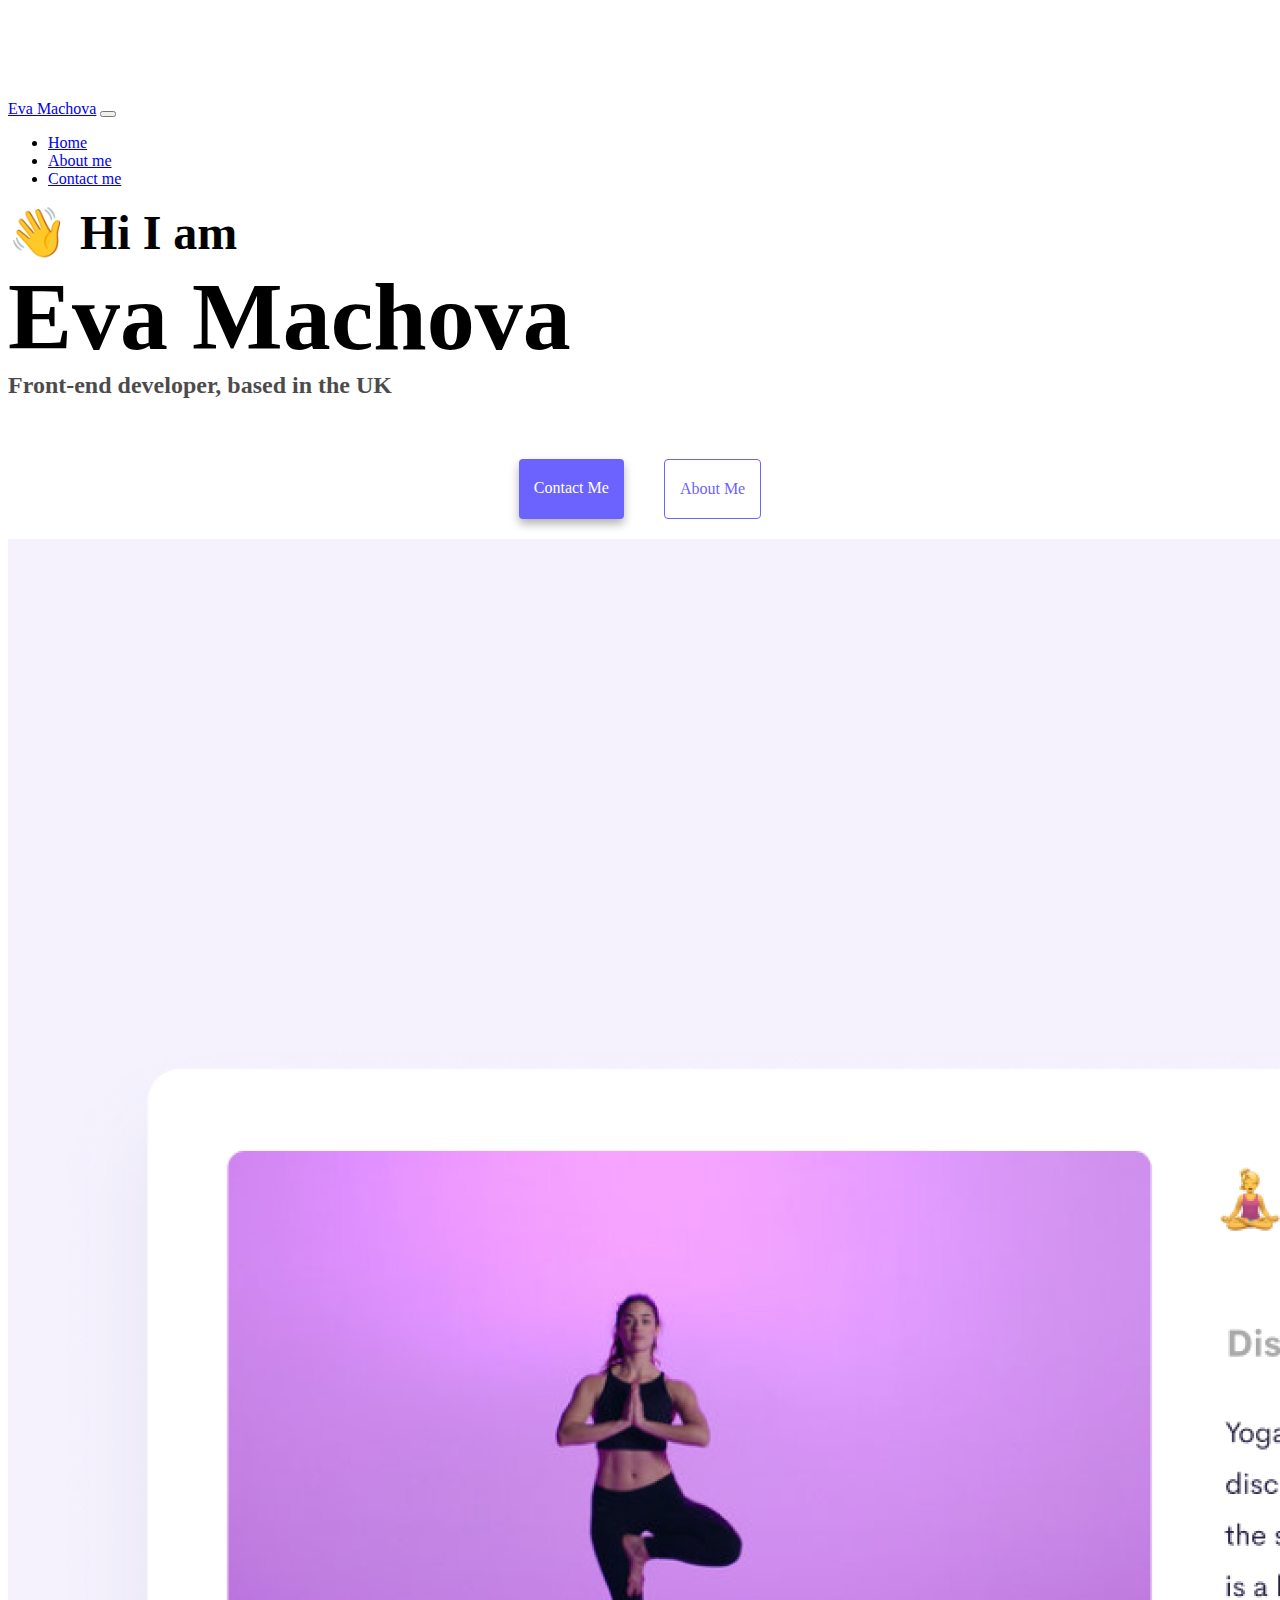
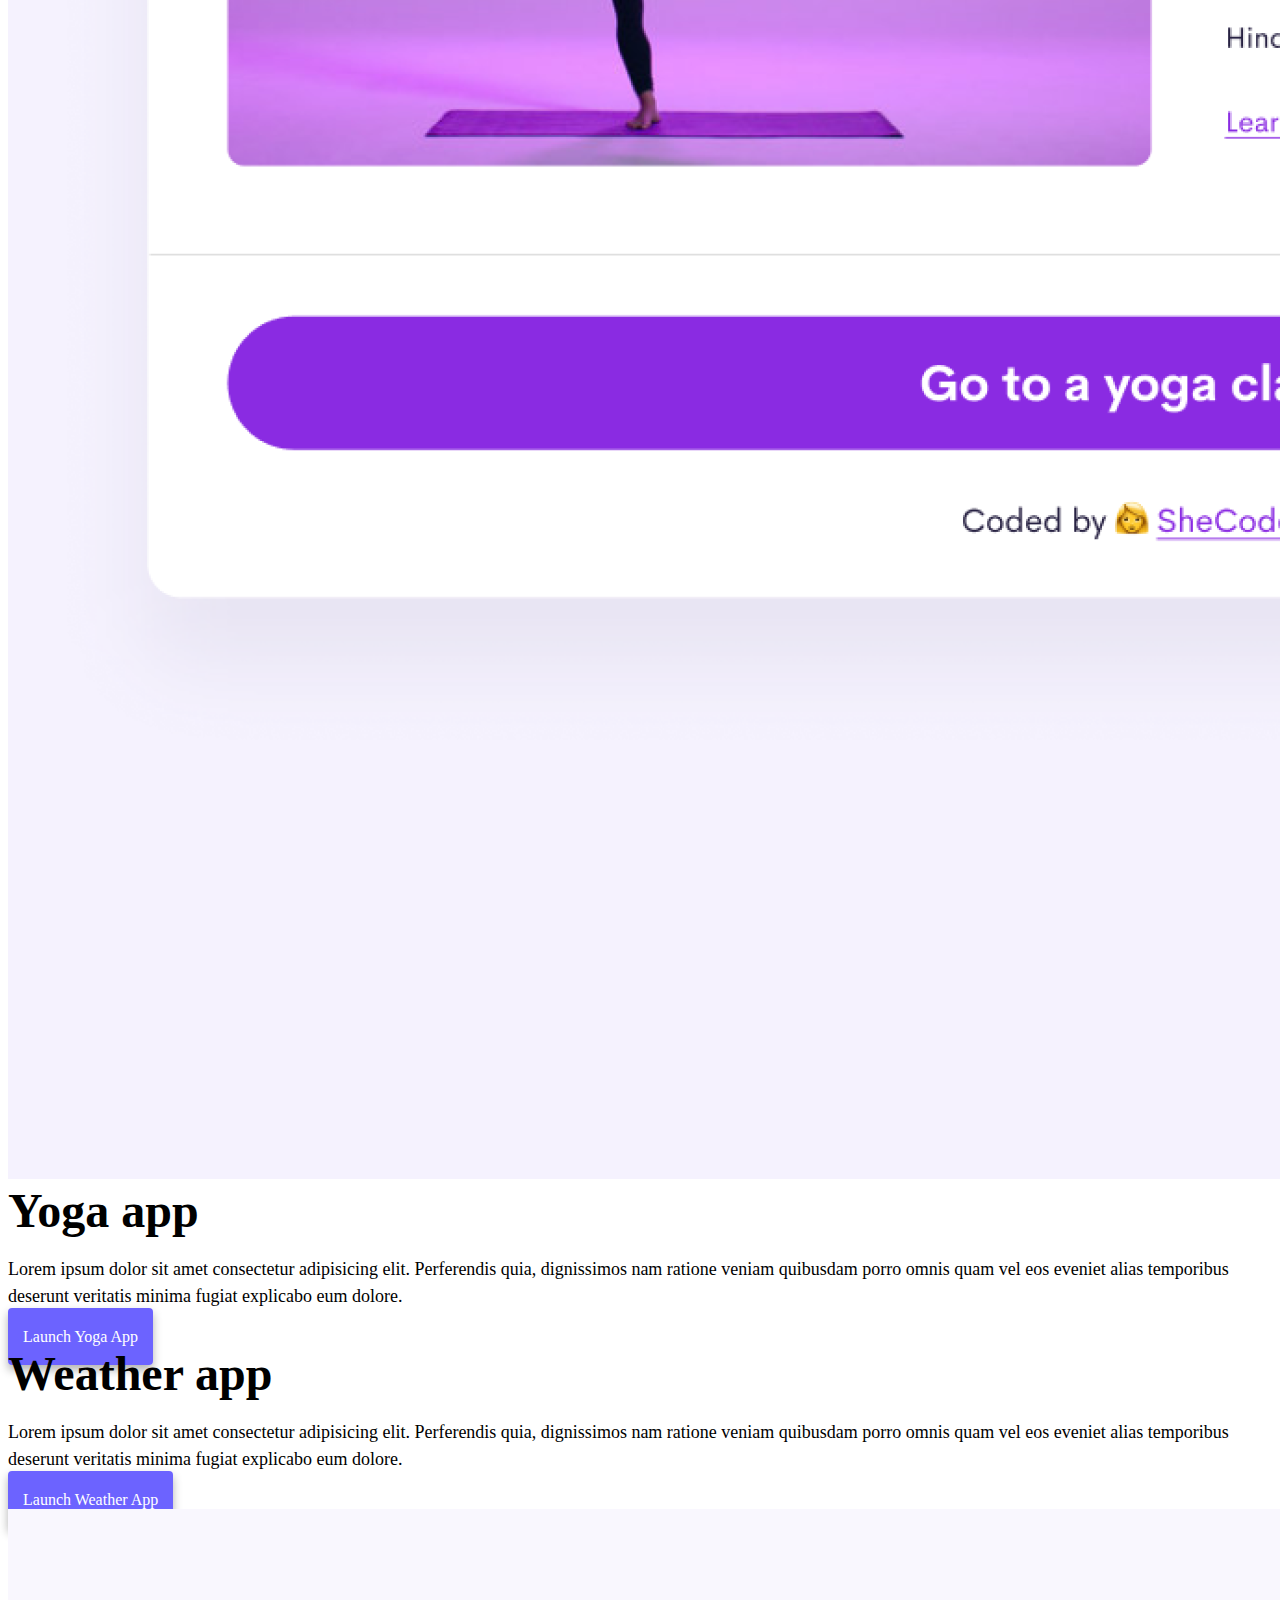
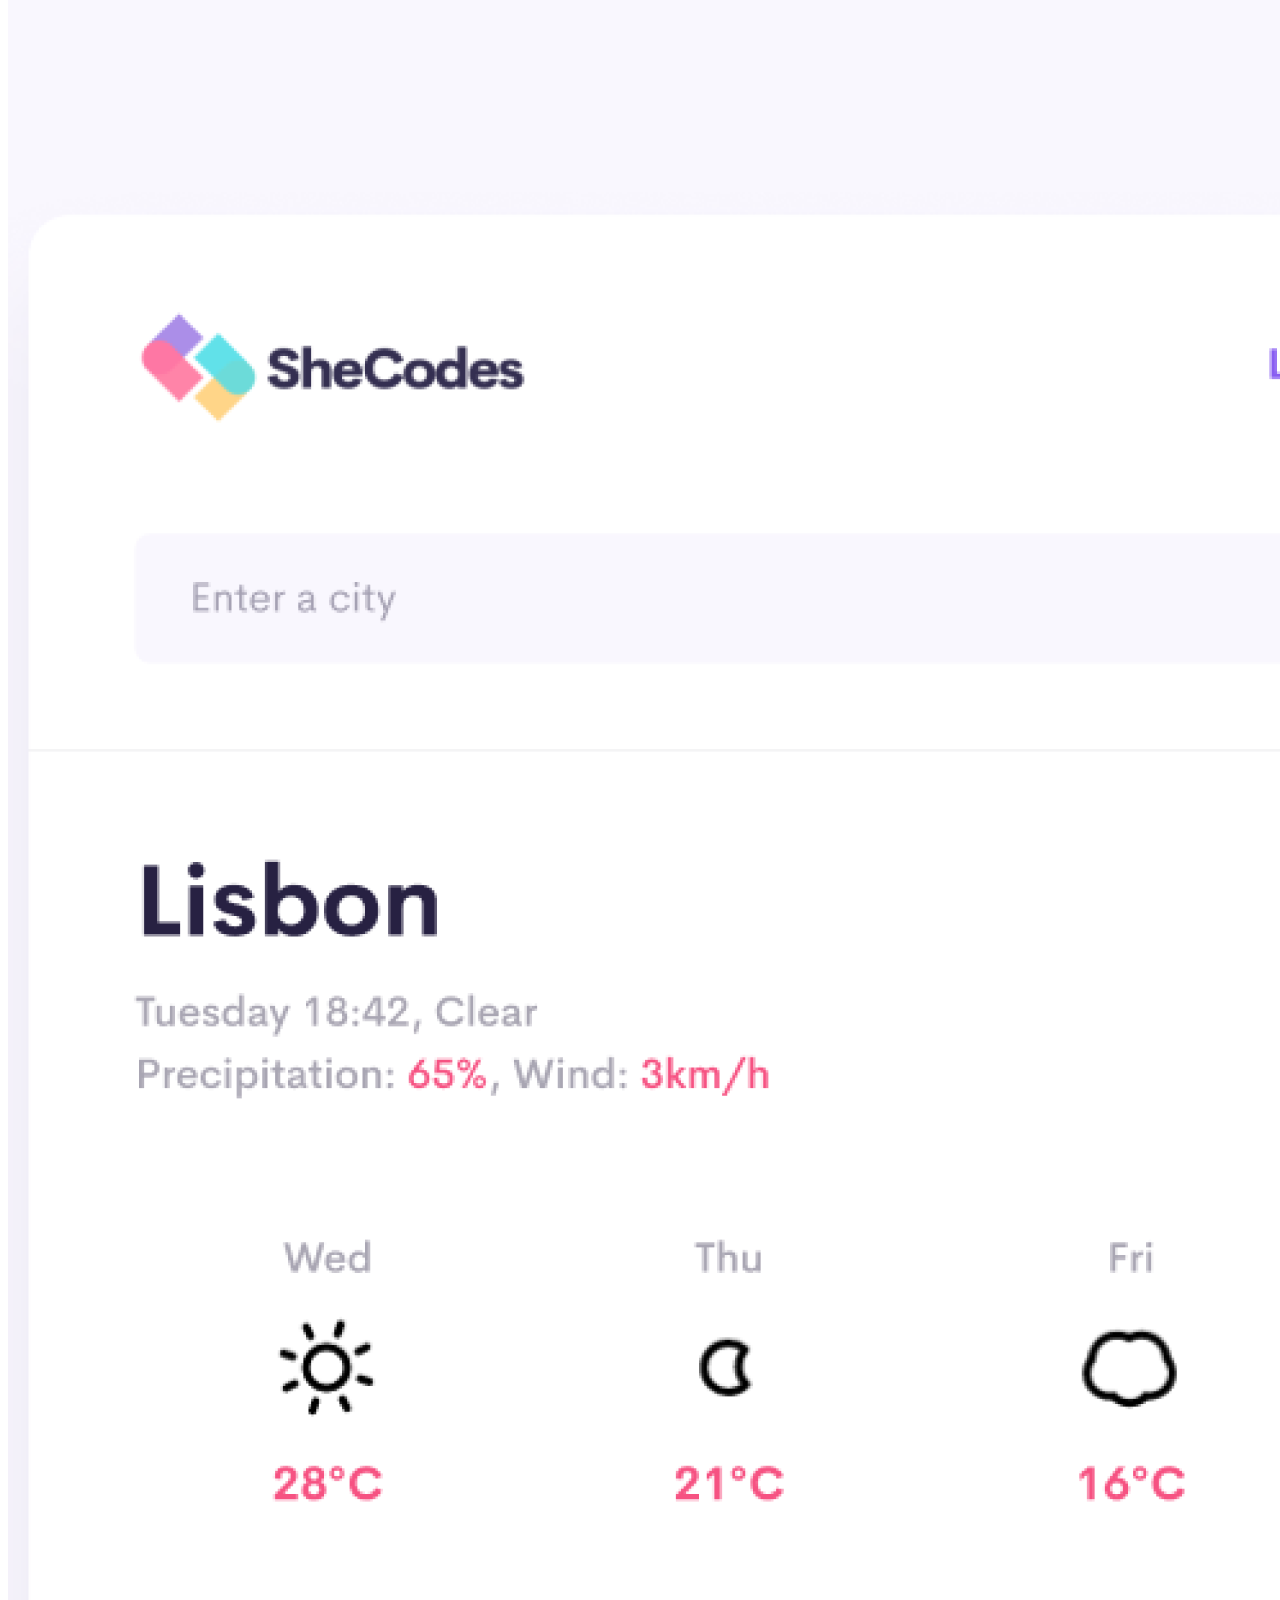
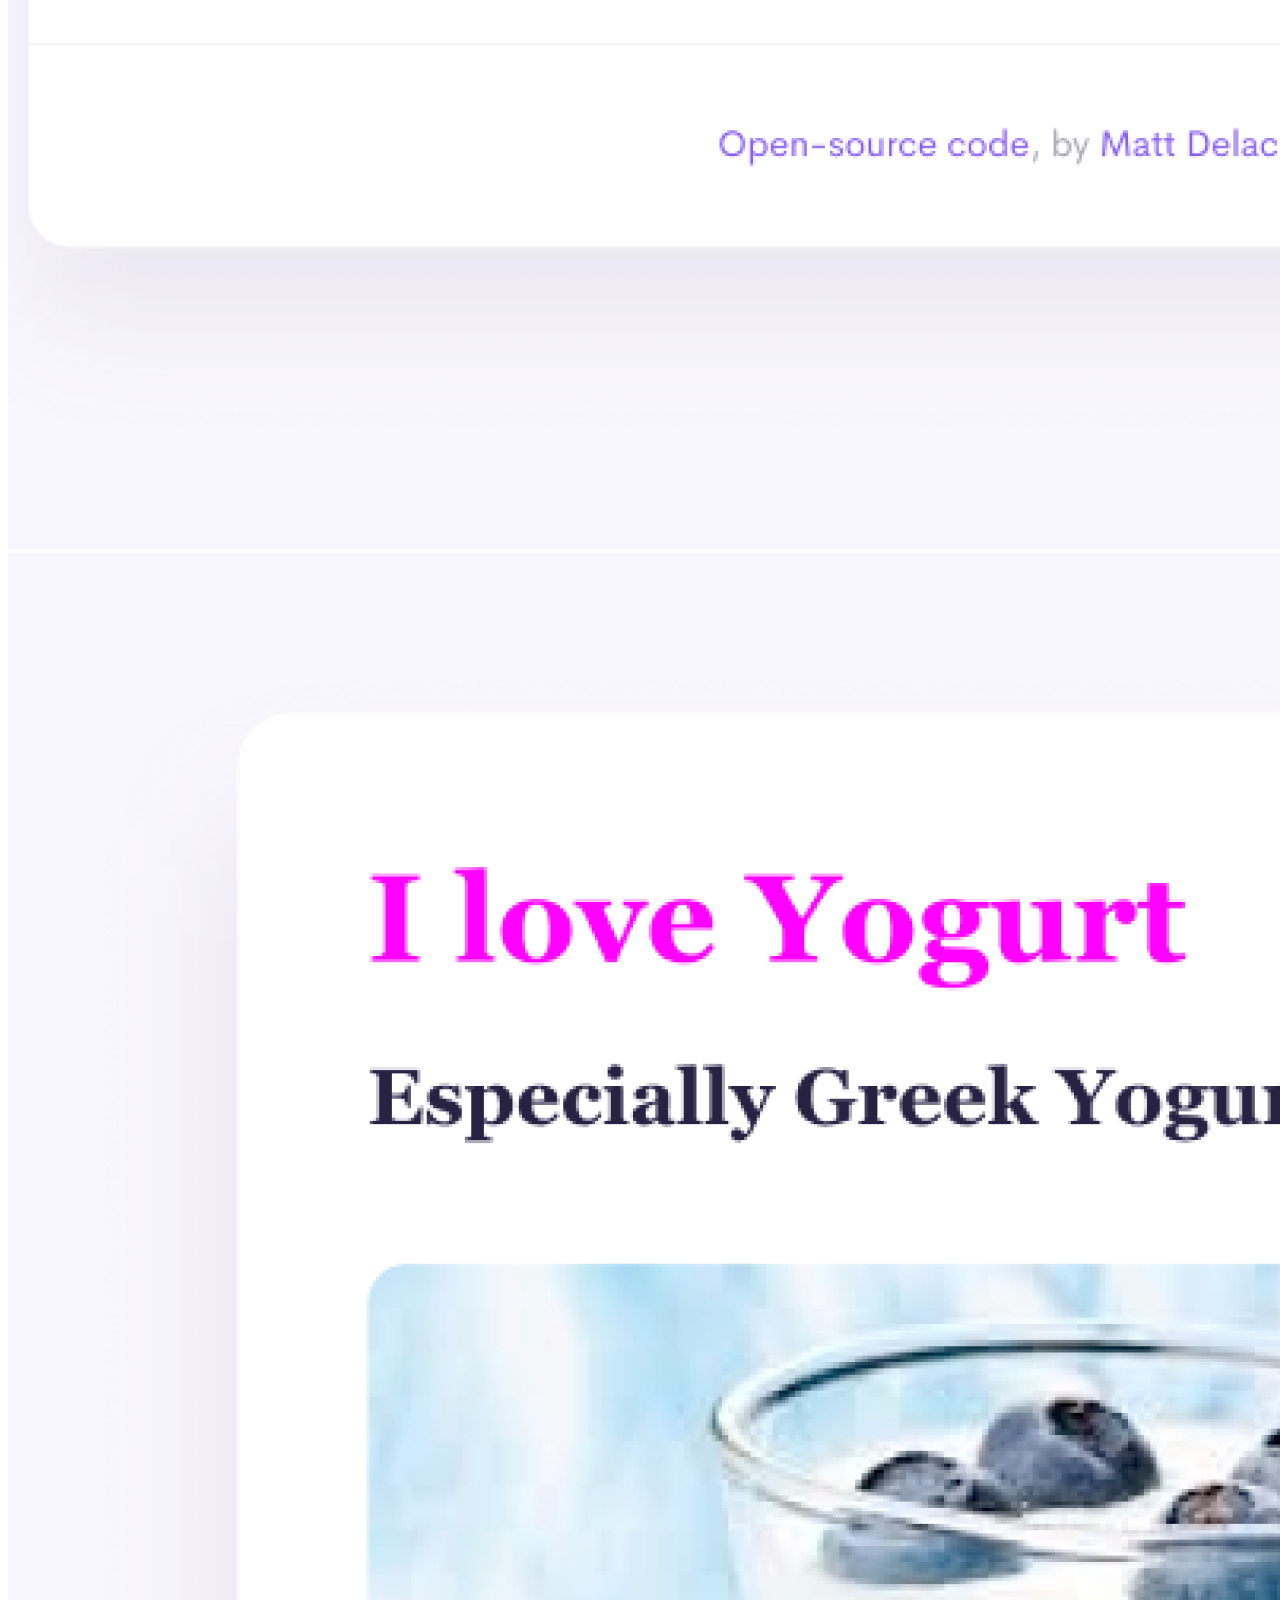
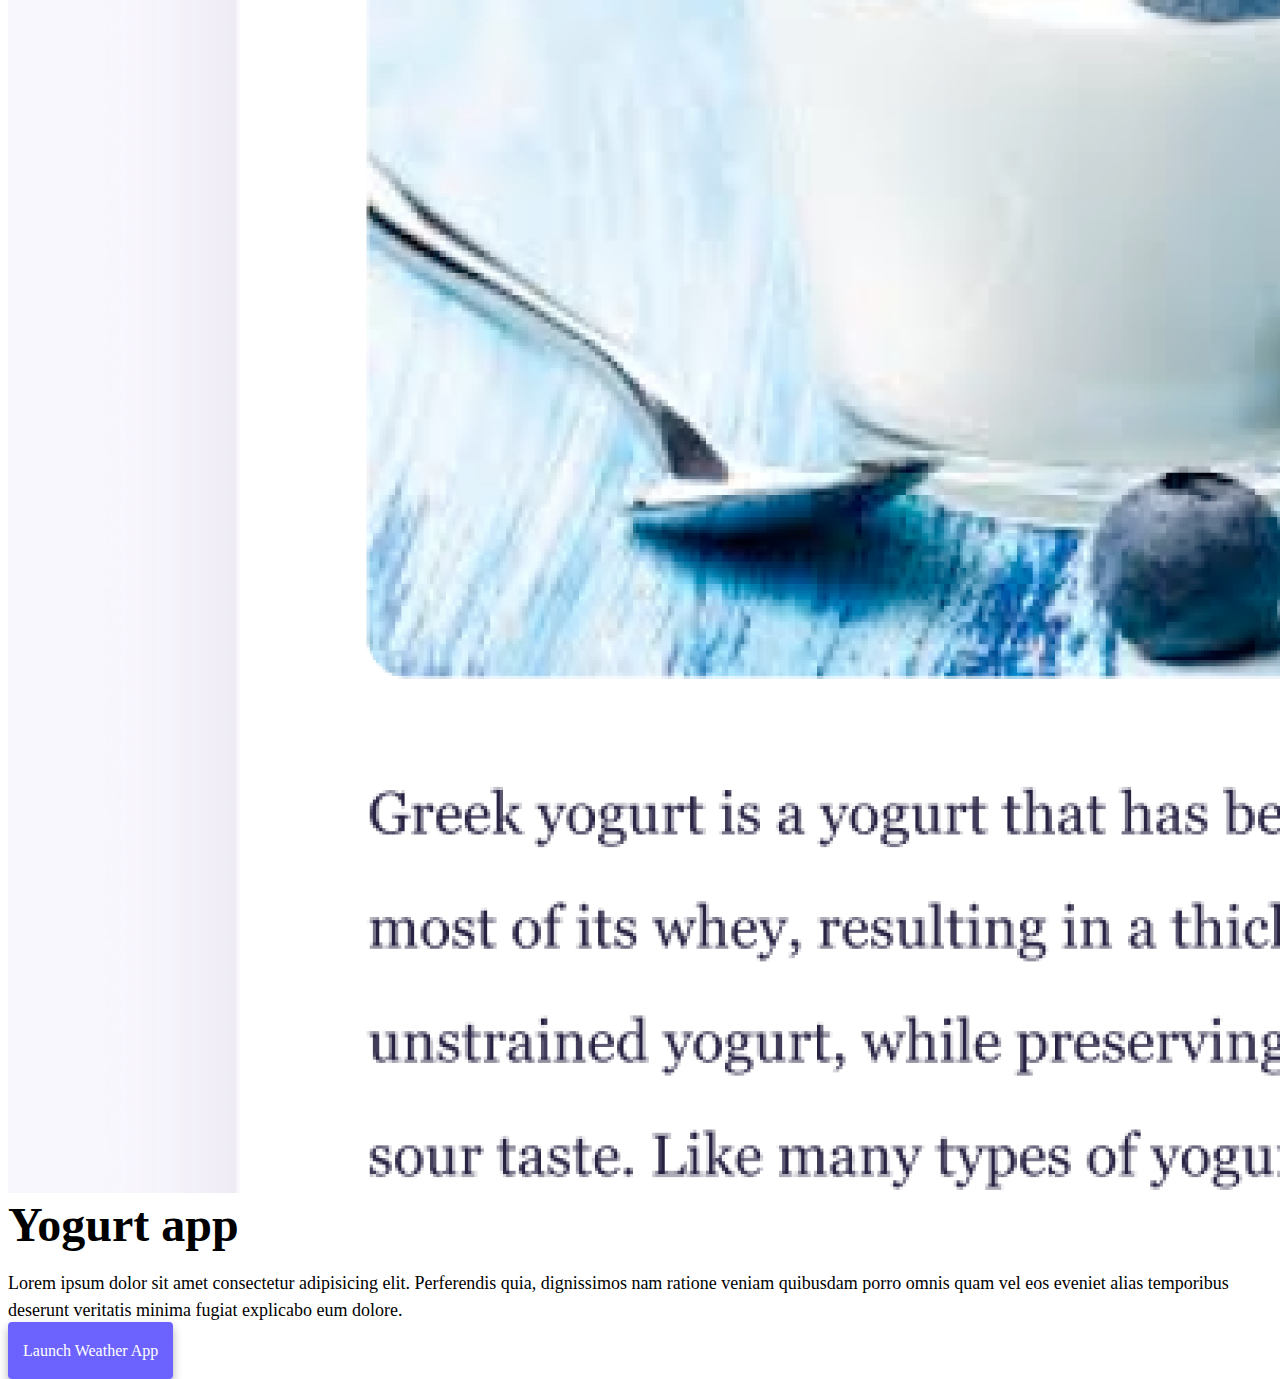
==== index.html @ c6f3f568 "added basic html and css structure" ====
<!DOCTYPE html>
<html lang="en">
  <head>
    <meta charset="UTF-8" />
    <meta http-equiv="X-UA-Compatible" content="IE=edge" />
    <meta name="viewport" content="width=device-width, initial-scale=1.0" />
    <title>Front-end Developer - Eva Machova</title>
    <link
      href="https://cdn.jsdelivr.net/npm/bootstrap@5.0.0-beta2/dist/css/bootstrap.min.css"
      rel="stylesheet"
      integrity="sha384-BmbxuPwQa2lc/FVzBcNJ7UAyJxM6wuqIj61tLrc4wSX0szH/Ev+nYRRuWlolflfl"
      crossorigin="anonymous"
    />
    <script
      src="https://cdn.jsdelivr.net/npm/bootstrap@5.0.0-beta2/dist/js/bootstrap.bundle.min.js"
      integrity="sha384-b5kHyXgcpbZJO/tY9Ul7kGkf1S0CWuKcCD38l8YkeH8z8QjE0GmW1gYU5S9FOnJ0"
      crossorigin="anonymous"
    ></script>
    <link rel="stylesheet" href="style.css" />
  </head>
  <body>
    <nav class="navbar navbar-expand-lg navbar-light bg-light fixed-top">
      <div class="container">
        <a class="navbar-brand" href="index.html">Eva Machova</a>
        <button
          class="navbar-toggler"
          type="button"
          data-bs-toggle="collapse"
          data-bs-target="#navbarNav"
          aria-controls="navbarNav"
          aria-expanded="false"
          aria-label="Toggle navigation"
        >
          <span class="navbar-toggler-icon"></span>
        </button>
        <div class="collapse navbar-collapse" id="navbarNav">
          <ul class="navbar-nav">
            <li class="nav-item">
              <a class="nav-link active" aria-current="page" href="index.html"
                >Home</a
              >
            </li>
            <li class="nav-item">
              <a class="nav-link" href="about.html">About me</a>
            </li>
            <li class="nav-item">
              <a class="nav-link" href="about.html#contact">Contact me</a>
            </li>
          </ul>
        </div>
      </div>
    </nav>
    <h2 class="text-center">👋 Hi I am</h2>
    <h1 class="text-center">Eva Machova</h1>
    <h3 class="text-center">Front-end developer, based in the UK</h3>
    <div class="navigation-links mb-5">
      <a href="about.html#contact" class="primary-link">Contact me</a>
      <a href="about.html" class="secondary-link">About me</a>
    </div>
    <div class="container">
      <div class="row">
        <div class="col-6">
          <img src="images/yoga.png" class="img-fluid rounded" />
        </div>
        <div class="col-6">
          <h2 class="mb-3">Yoga app</h2>
          <p>
            Lorem ipsum dolor sit amet consectetur adipisicing elit. Perferendis
            quia, dignissimos nam ratione veniam quibusdam porro omnis quam vel
            eos eveniet alias temporibus deserunt veritatis minima fugiat
            explicabo eum dolore.
          </p>
          <div class="mt-5">
            <a href="#" class="primary-link">Launch Yoga App</a>
          </div>
        </div>
      </div>
      <div class="row mt-5">
        <div class="col-6">
          <h2 class="mb-3">Weather app</h2>
          <p>
            Lorem ipsum dolor sit amet consectetur adipisicing elit. Perferendis
            quia, dignissimos nam ratione veniam quibusdam porro omnis quam vel
            eos eveniet alias temporibus deserunt veritatis minima fugiat
            explicabo eum dolore.
          </p>
          <div class="mt-5">
            <a href="#" class="primary-link">Launch Weather App</a>
          </div>
        </div>
        <div class="col-6">
          <img src="images/weather.png" class="img-fluid rounded" />
        </div>
      </div>
      <div class="row mt-5">
        <div class="col-6">
          <img src="images/yogurt.png" class="img-fluid rounded" />
        </div>
        <div class="col-6">
          <h2 class="mb-3">Yogurt app</h2>
          <p>
            Lorem ipsum dolor sit amet consectetur adipisicing elit. Perferendis
            quia, dignissimos nam ratione veniam quibusdam porro omnis quam vel
            eos eveniet alias temporibus deserunt veritatis minima fugiat
            explicabo eum dolore.
          </p>
          <div class="mt-5">
            <a href="#" class="primary-link">Launch Weather App</a>
          </div>
        </div>
      </div>
    </div>
  </body>
</html>
---- style.css ----
:root {
  --primary-color: #6c63ff;
  --secondary-color: #f5f2fe;
  --box-shadow: 0 5px 10px rgba(0, 0, 0, 0.3);
}

body {
  margin-top: 100px;
}

h1,
h2,
h3 {
  margin: 0;
}

h1 {
  font-size: 96px;
}

h2 {
  font-size: 48px;
}

h3 {
  font-size: 24px;
  opacity: 0.7;
}

p {
  font-size: 18px;
  line-height: 1.5;
}

.navigation-links {
  display: flex;
  margin-top: 40px;
  justify-content: center;
}

.navigation-links a {
  margin: 20px;
}

.primary-link {
  border-radius: 4px;
  padding: 20px 15px;
  text-decoration: none;
  text-transform: capitalize;
  background: var(--primary-color);
  box-shadow: var(--box-shadow);
  color: white;
}

.secondary-link {
  border-radius: 4px;
  padding: 20px 15px;
  text-decoration: none;
  text-transform: capitalize;
  color: var(--primary-color);
  border: 1px solid var(--primary-color);
}

.homepage-link {
  color: var(--primary-color);
  text-align: center;
  display: block;
}

.about-paragraphs {
  margin: 30px 0;
}

.about-paragraphs p {
  margin: 10px;
}

.email-link {
  display: flex;
  justify-content: center;
  color: var(--primary-color);
  font-size: 28px;
  text-decoration: none;
}

.email-link:hover {
  text-decoration: underline;
}

@media (max-width: 576px) {
  h1 {
    text-align: center;
  }

  img {
    display: 0px -ms-flexbox;
  }
}
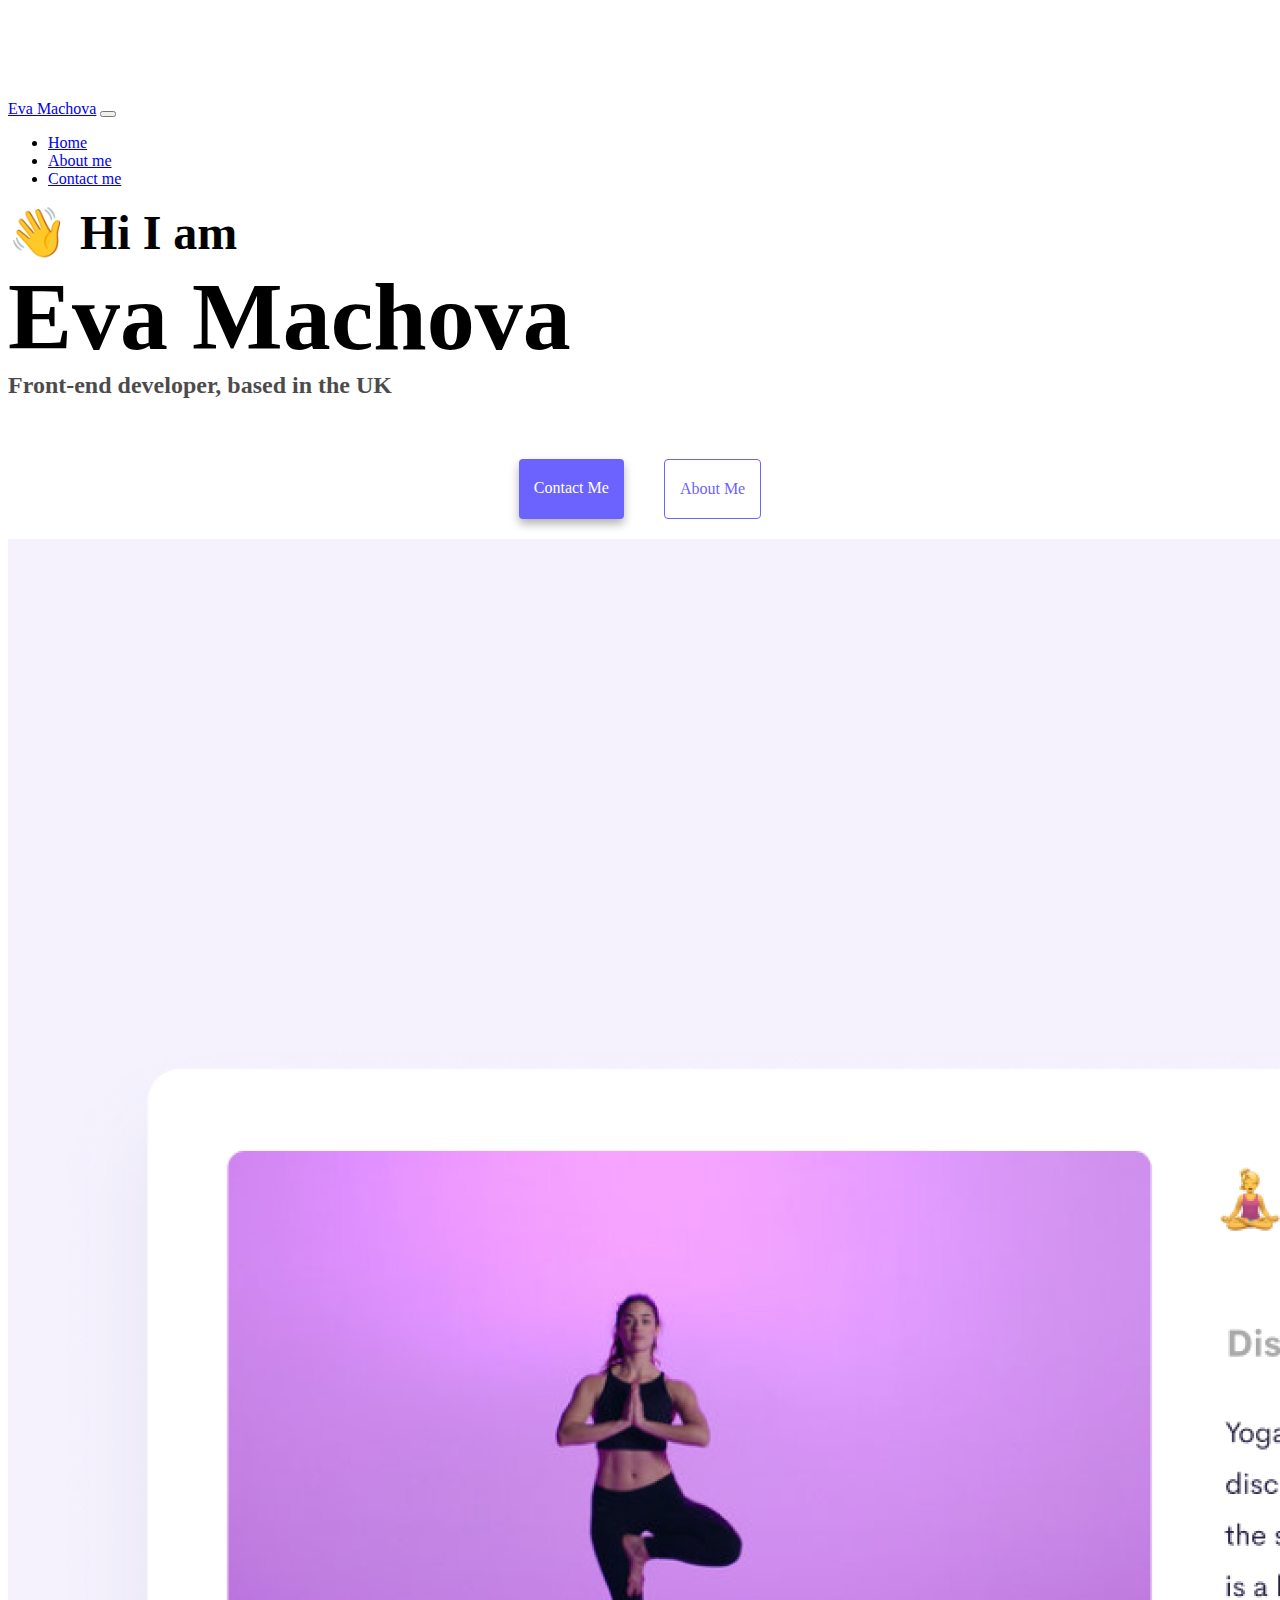
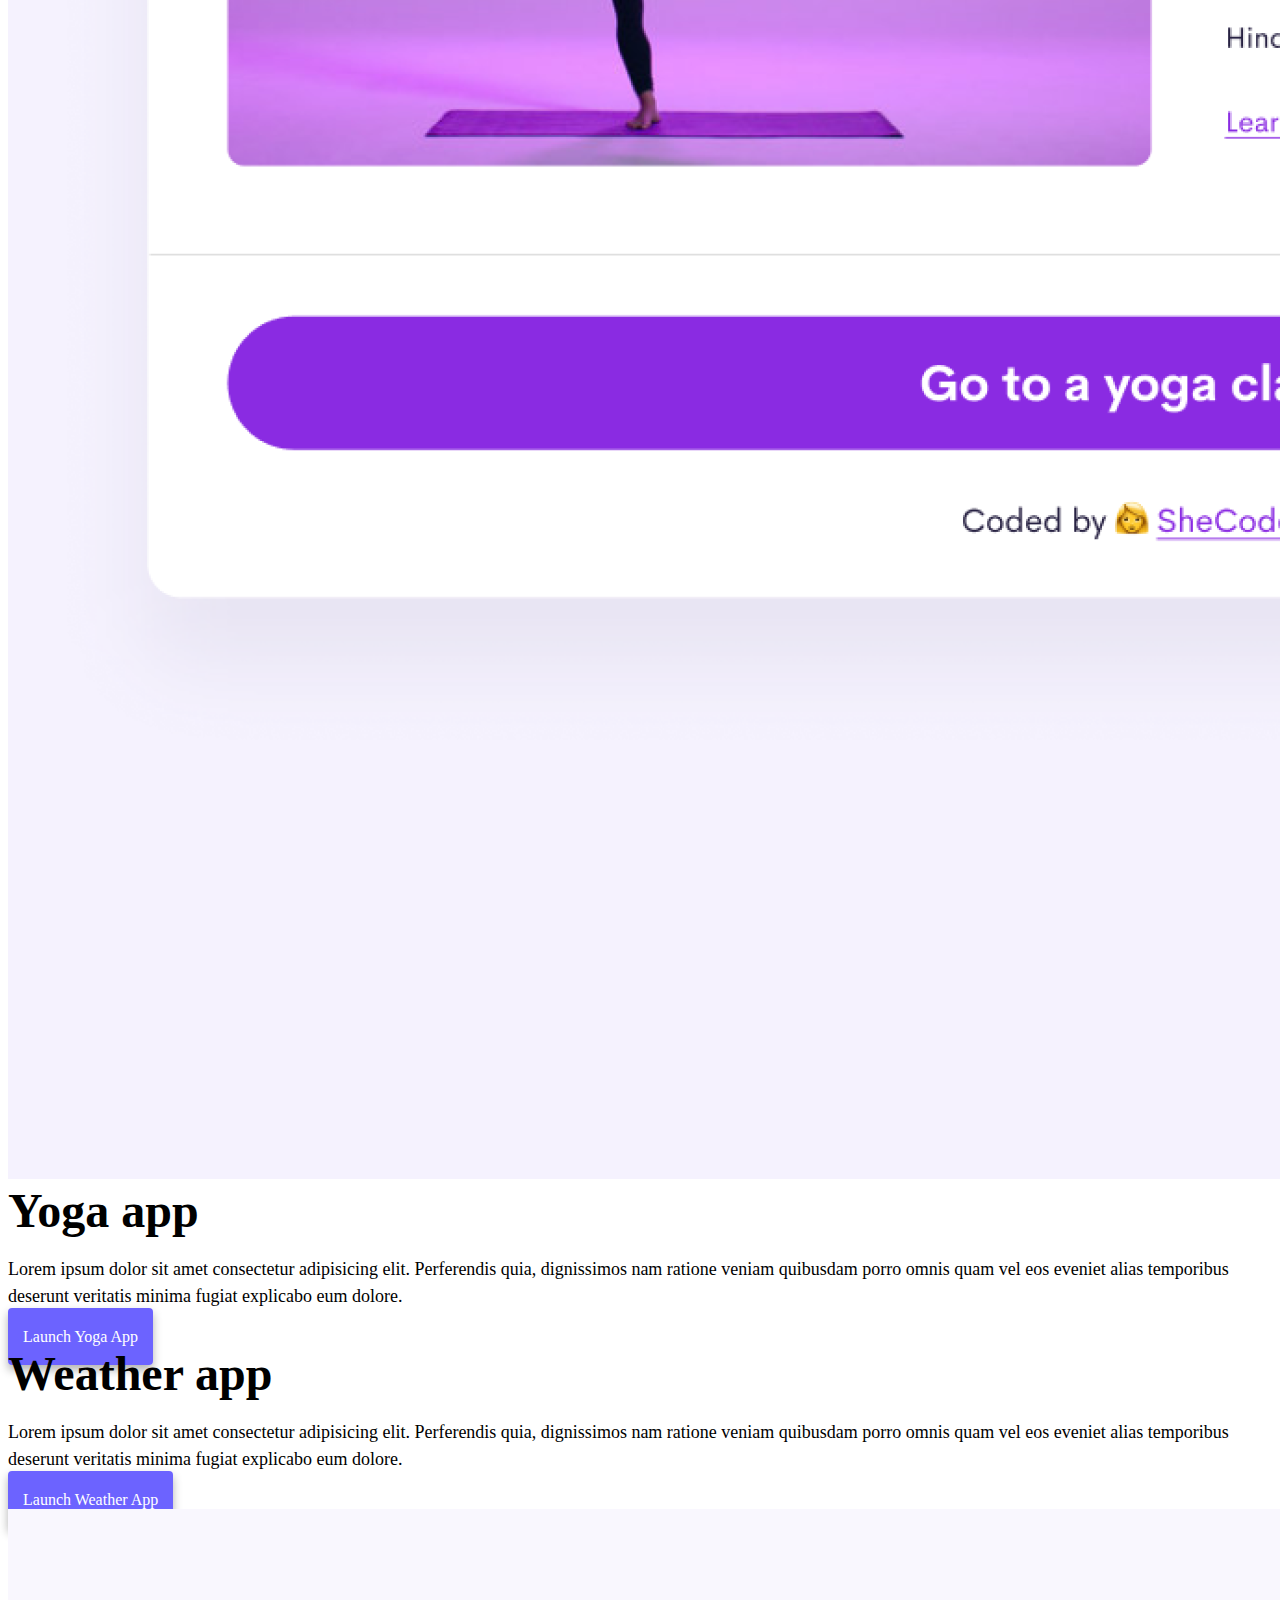
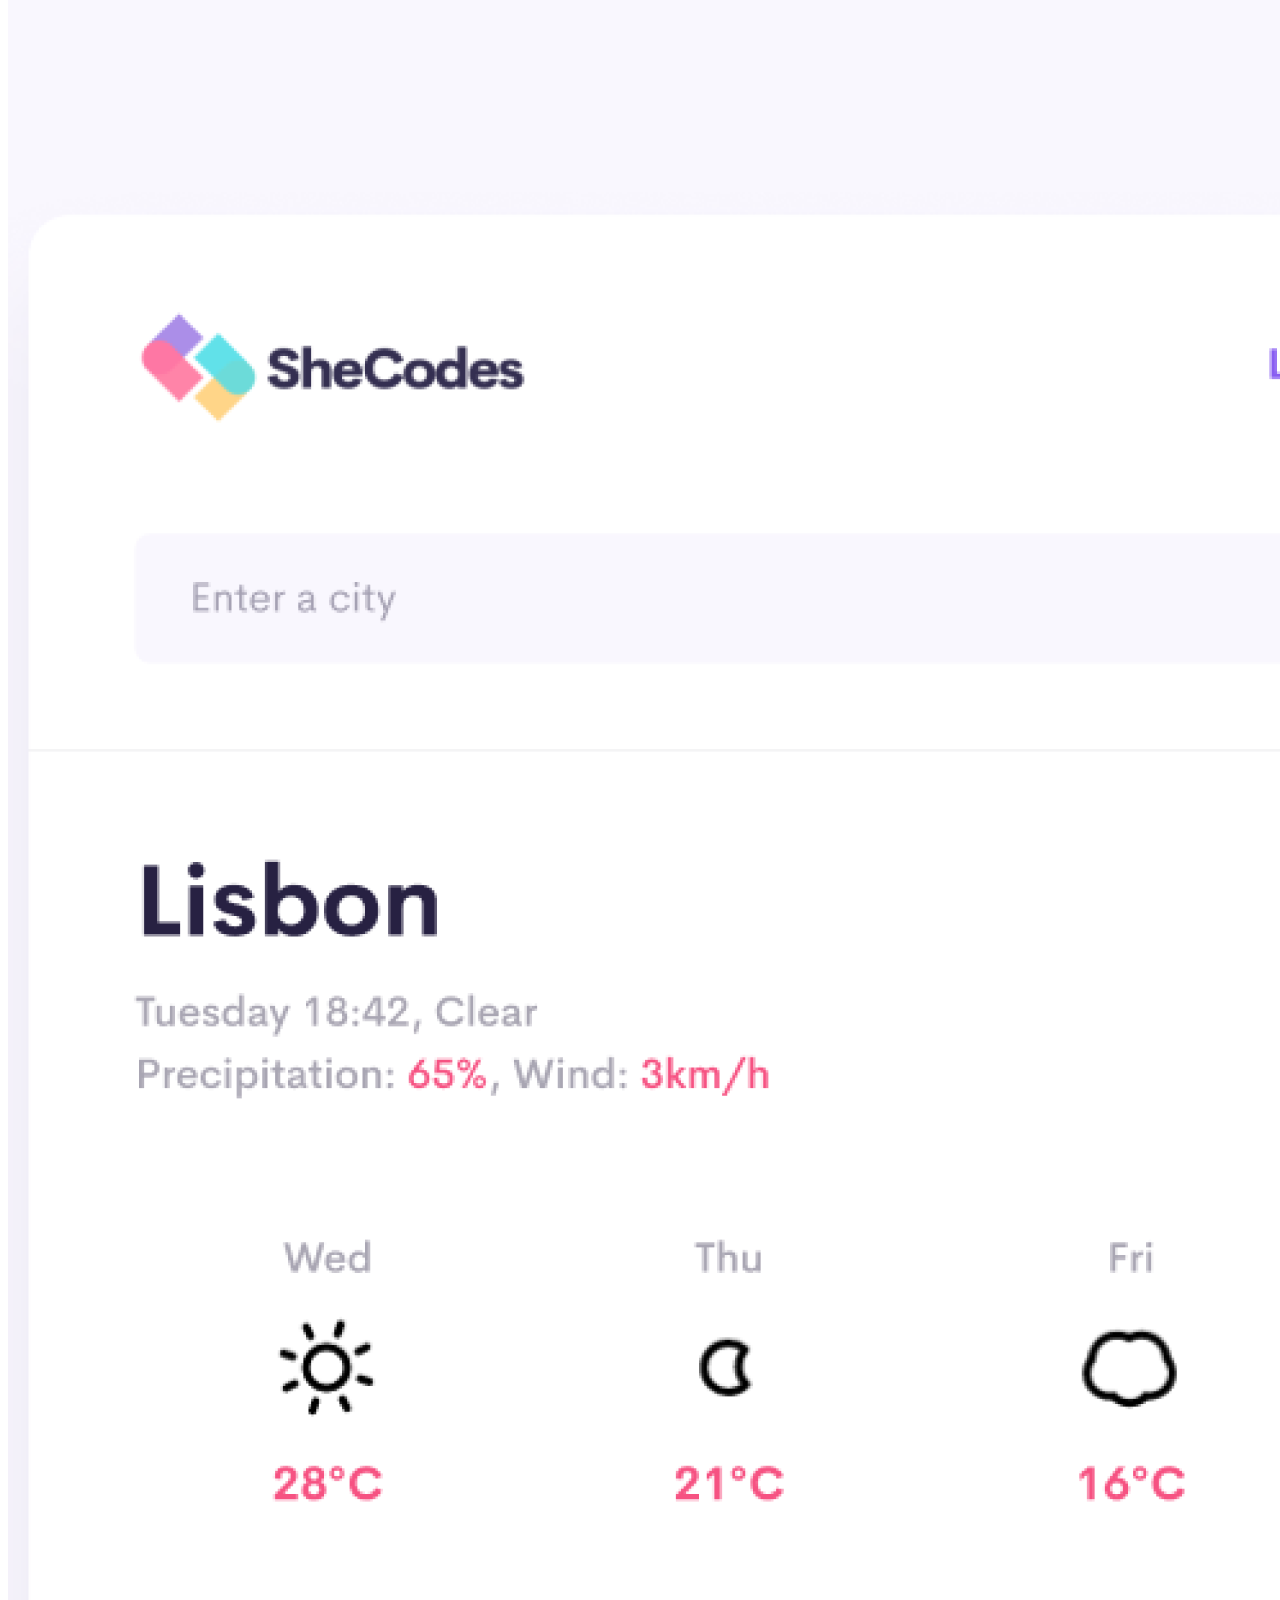
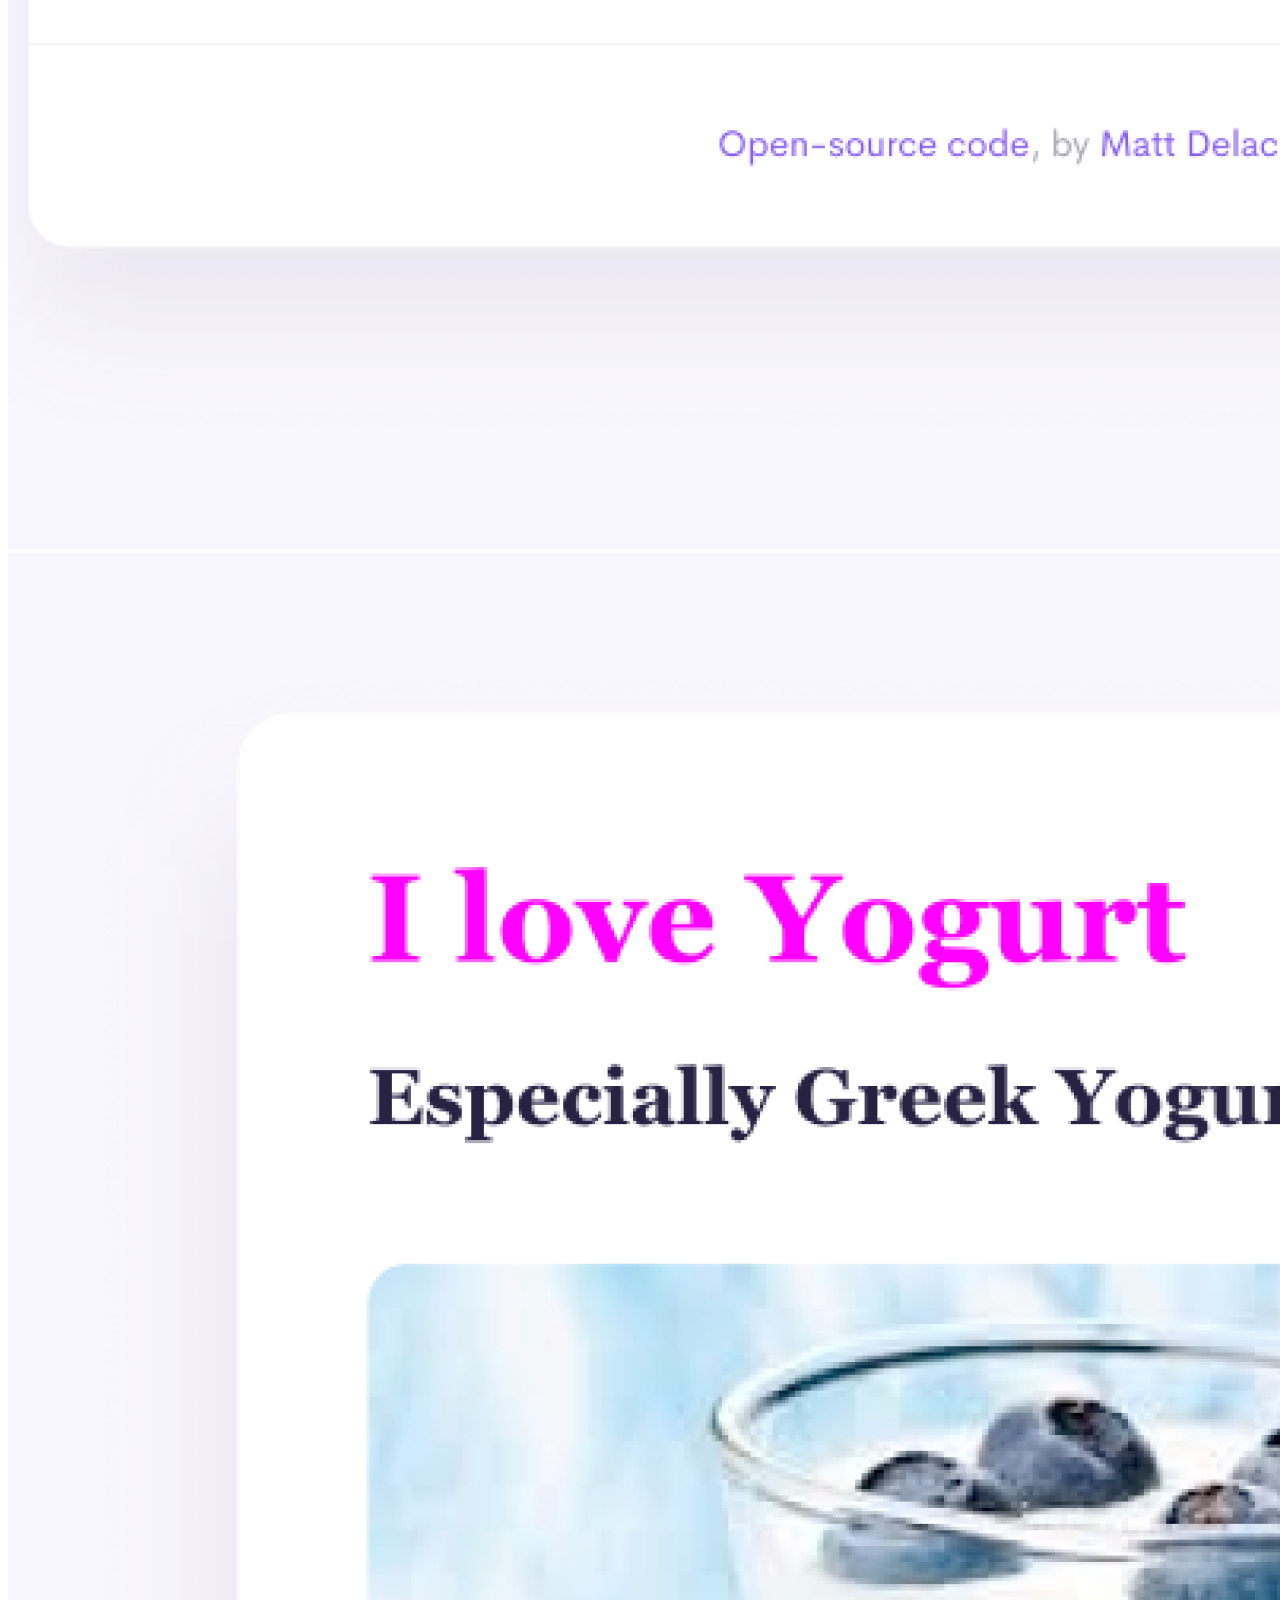
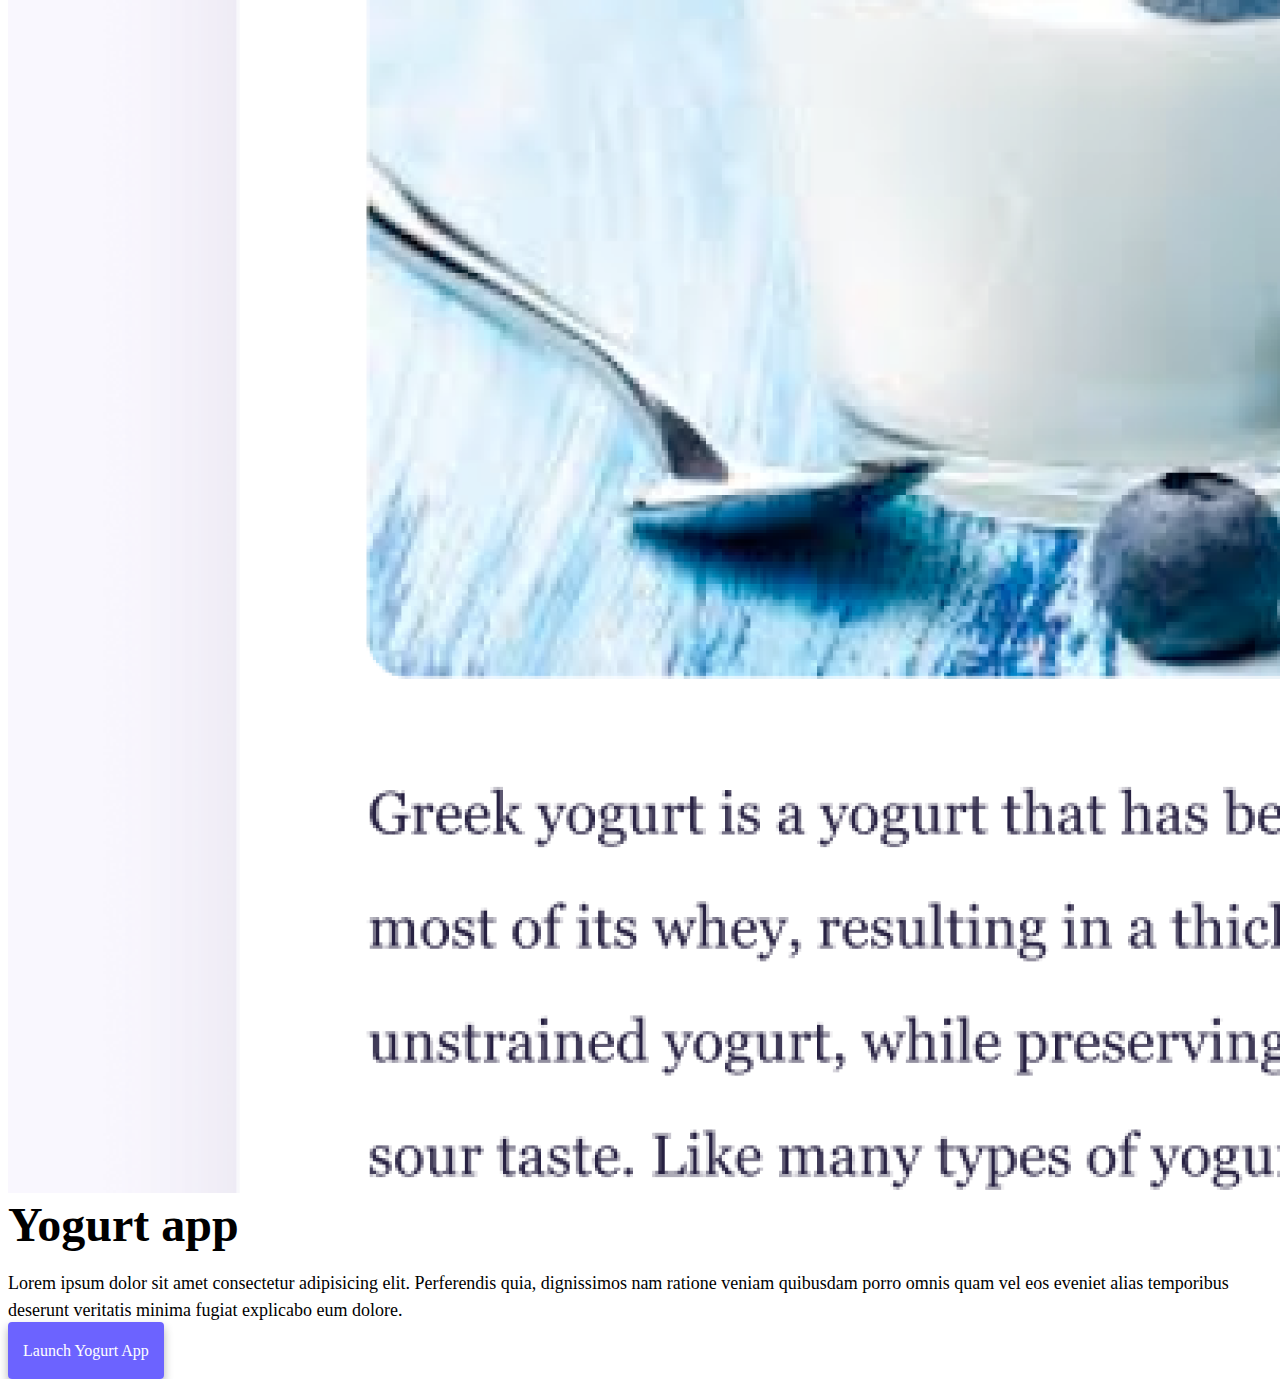
==== commit d0485b73: "Made the project mobile-friendly and SEO optimised" ====
--- a/index.html
+++ b/index.html
@@ -4,6 +4,10 @@
     <meta charset="UTF-8" />
     <meta http-equiv="X-UA-Compatible" content="IE=edge" />
     <meta name="viewport" content="width=device-width, initial-scale=1.0" />
+    <meta
+      name="description"
+      content="Eva Machova is a front-end developer based in the UK, check out her projects and contact her for job inquiries"
+    />
     <title>Front-end Developer - Eva Machova</title>
     <link
       href="https://cdn.jsdelivr.net/npm/bootstrap@5.0.0-beta2/dist/css/bootstrap.min.css"
@@ -54,15 +58,26 @@
     <h1 class="text-center">Eva Machova</h1>
     <h3 class="text-center">Front-end developer, based in the UK</h3>
     <div class="navigation-links mb-5">
-      <a href="about.html#contact" class="primary-link">Contact me</a>
-      <a href="about.html" class="secondary-link">About me</a>
+      <a
+        href="/about.html#contact"
+        class="primary-link"
+        title="Contact Eva Machova"
+        >Contact me</a
+      >
+      <a href="/about.html" class="secondary-link" title="About Eva Machova"
+        >About me</a
+      >
     </div>
     <div class="container">
       <div class="row">
-        <div class="col-6">
-          <img src="images/yoga.png" class="img-fluid rounded" />
+        <div class="col-sm-6">
+          <img
+            src="/images/yoga.png"
+            alt="Yoga project "
+            class="img-fluid rounded d-none d-sm-block"
+          />
         </div>
-        <div class="col-6">
+        <div class="col-sm-6">
           <h2 class="mb-3">Yoga app</h2>
           <p>
             Lorem ipsum dolor sit amet consectetur adipisicing elit. Perferendis
@@ -71,12 +86,14 @@
             explicabo eum dolore.
           </p>
           <div class="mt-5">
-            <a href="#" class="primary-link">Launch Yoga App</a>
+            <a href="#" class="primary-link project-link" title="Yoga project"
+              >Launch Yoga App</a
+            >
           </div>
         </div>
       </div>
       <div class="row mt-5">
-        <div class="col-6">
+        <div class="col-sm-6">
           <h2 class="mb-3">Weather app</h2>
           <p>
             Lorem ipsum dolor sit amet consectetur adipisicing elit. Perferendis
@@ -85,18 +102,31 @@
             explicabo eum dolore.
           </p>
           <div class="mt-5">
-            <a href="#" class="primary-link">Launch Weather App</a>
+            <a
+              href="#"
+              class="primary-link project-link"
+              title="Weather project"
+              >Launch Weather App</a
+            >
           </div>
         </div>
-        <div class="col-6">
-          <img src="images/weather.png" class="img-fluid rounded" />
+        <div class="col-sm-6">
+          <img
+            src="/images/weather.png"
+            class="img-fluid rounded d-none d-sm-block"
+            alt="Weather project"
+          />
         </div>
       </div>
       <div class="row mt-5">
-        <div class="col-6">
-          <img src="images/yogurt.png" class="img-fluid rounded" />
+        <div class="col-sm-6">
+          <img
+            src="/images/yogurt.png"
+            class="img-fluid rounded d-none d-sm-block"
+            alt="Yogurt project"
+          />
         </div>
-        <div class="col-6">
+        <div class="col-sm-6">
           <h2 class="mb-3">Yogurt app</h2>
           <p>
             Lorem ipsum dolor sit amet consectetur adipisicing elit. Perferendis
@@ -105,7 +135,12 @@
             explicabo eum dolore.
           </p>
           <div class="mt-5">
-            <a href="#" class="primary-link">Launch Weather App</a>
+            <a
+              href="#"
+              class="primary-link project-link"
+              title="Weather project"
+              >Launch Yogurt App</a
+            >
           </div>
         </div>
       </div>
--- a/style.css
+++ b/style.css
@@ -89,10 +89,22 @@
 
 @media (max-width: 576px) {
   h1 {
+    font-size: 48px;
+    line-height: 1.5;
+  }
+
+  h2 {
+    font-size: 32px;
     text-align: center;
   }
 
-  img {
-    display: 0px -ms-flexbox;
+  p {
+    text-align: center;
   }
-}
+
+  .project-link {
+    display: block;
+    text-align: center;
+    margin: 0 20px;
+  }
+}